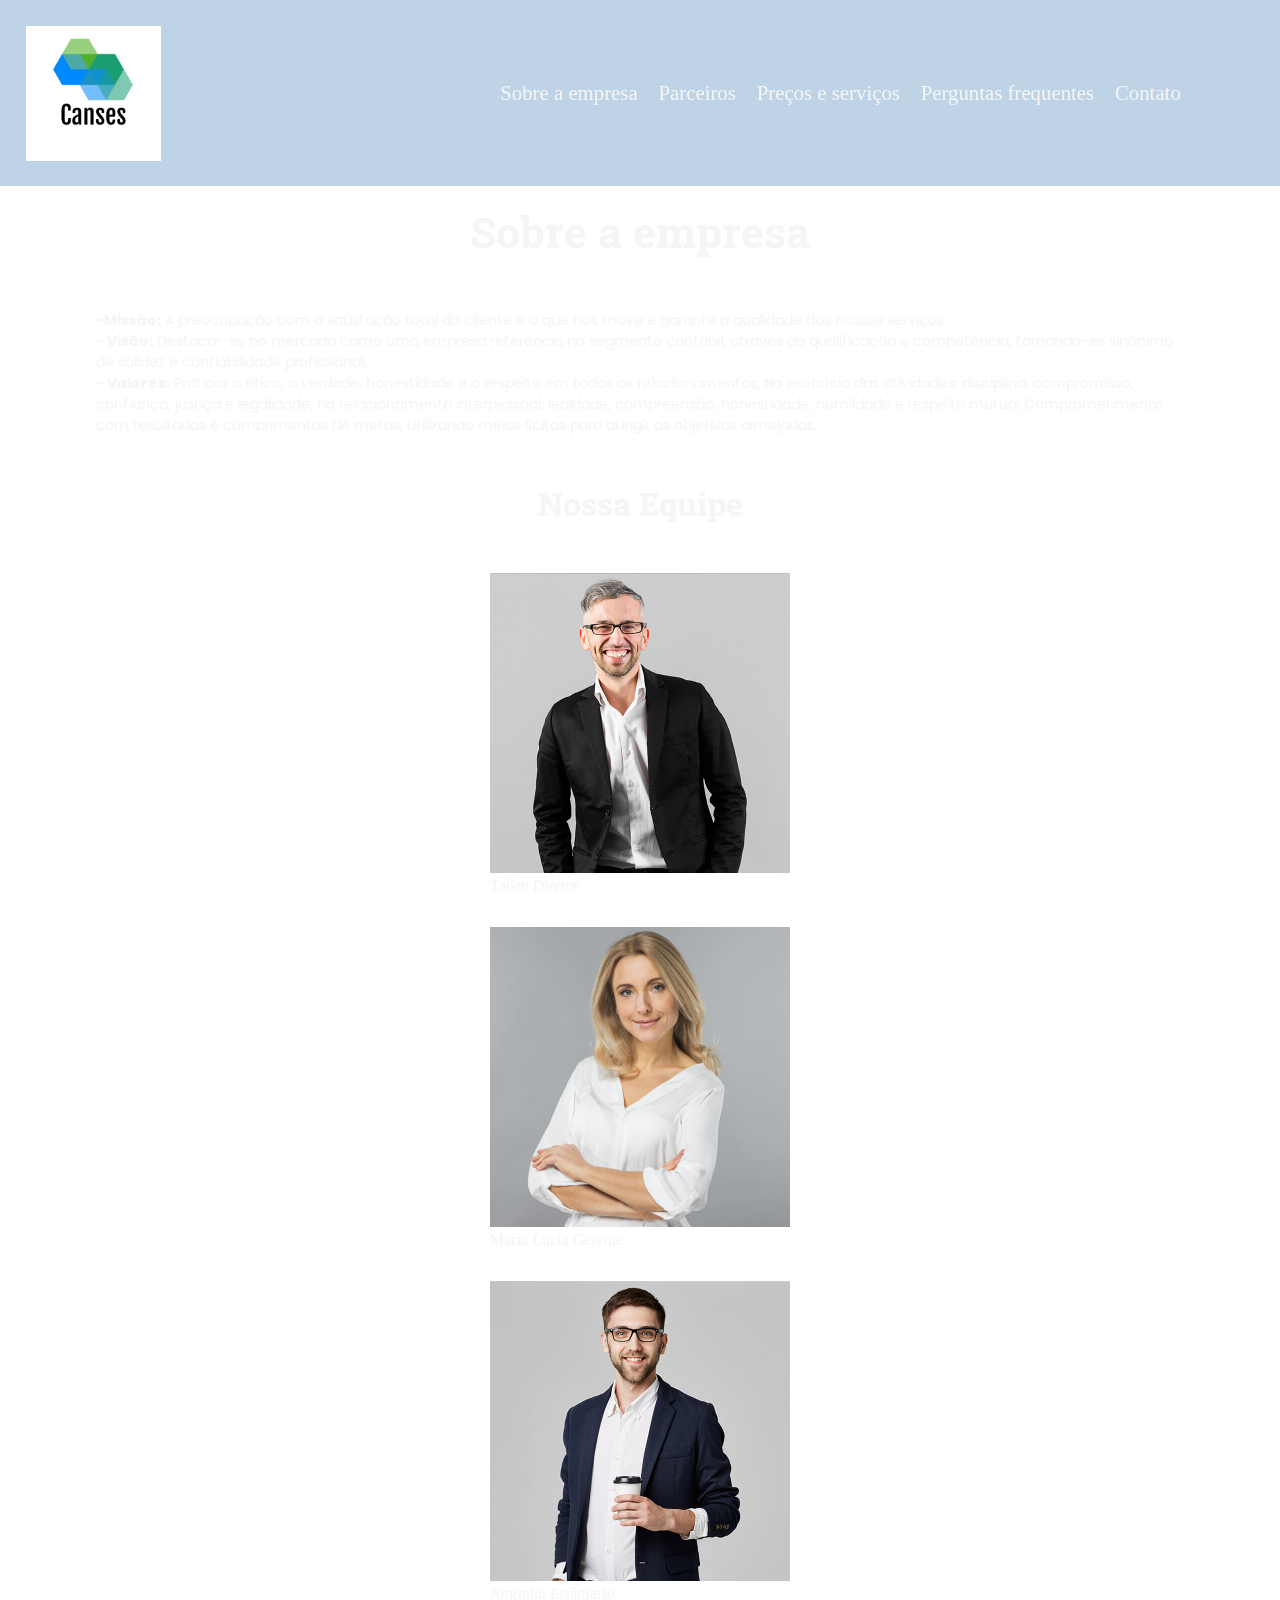
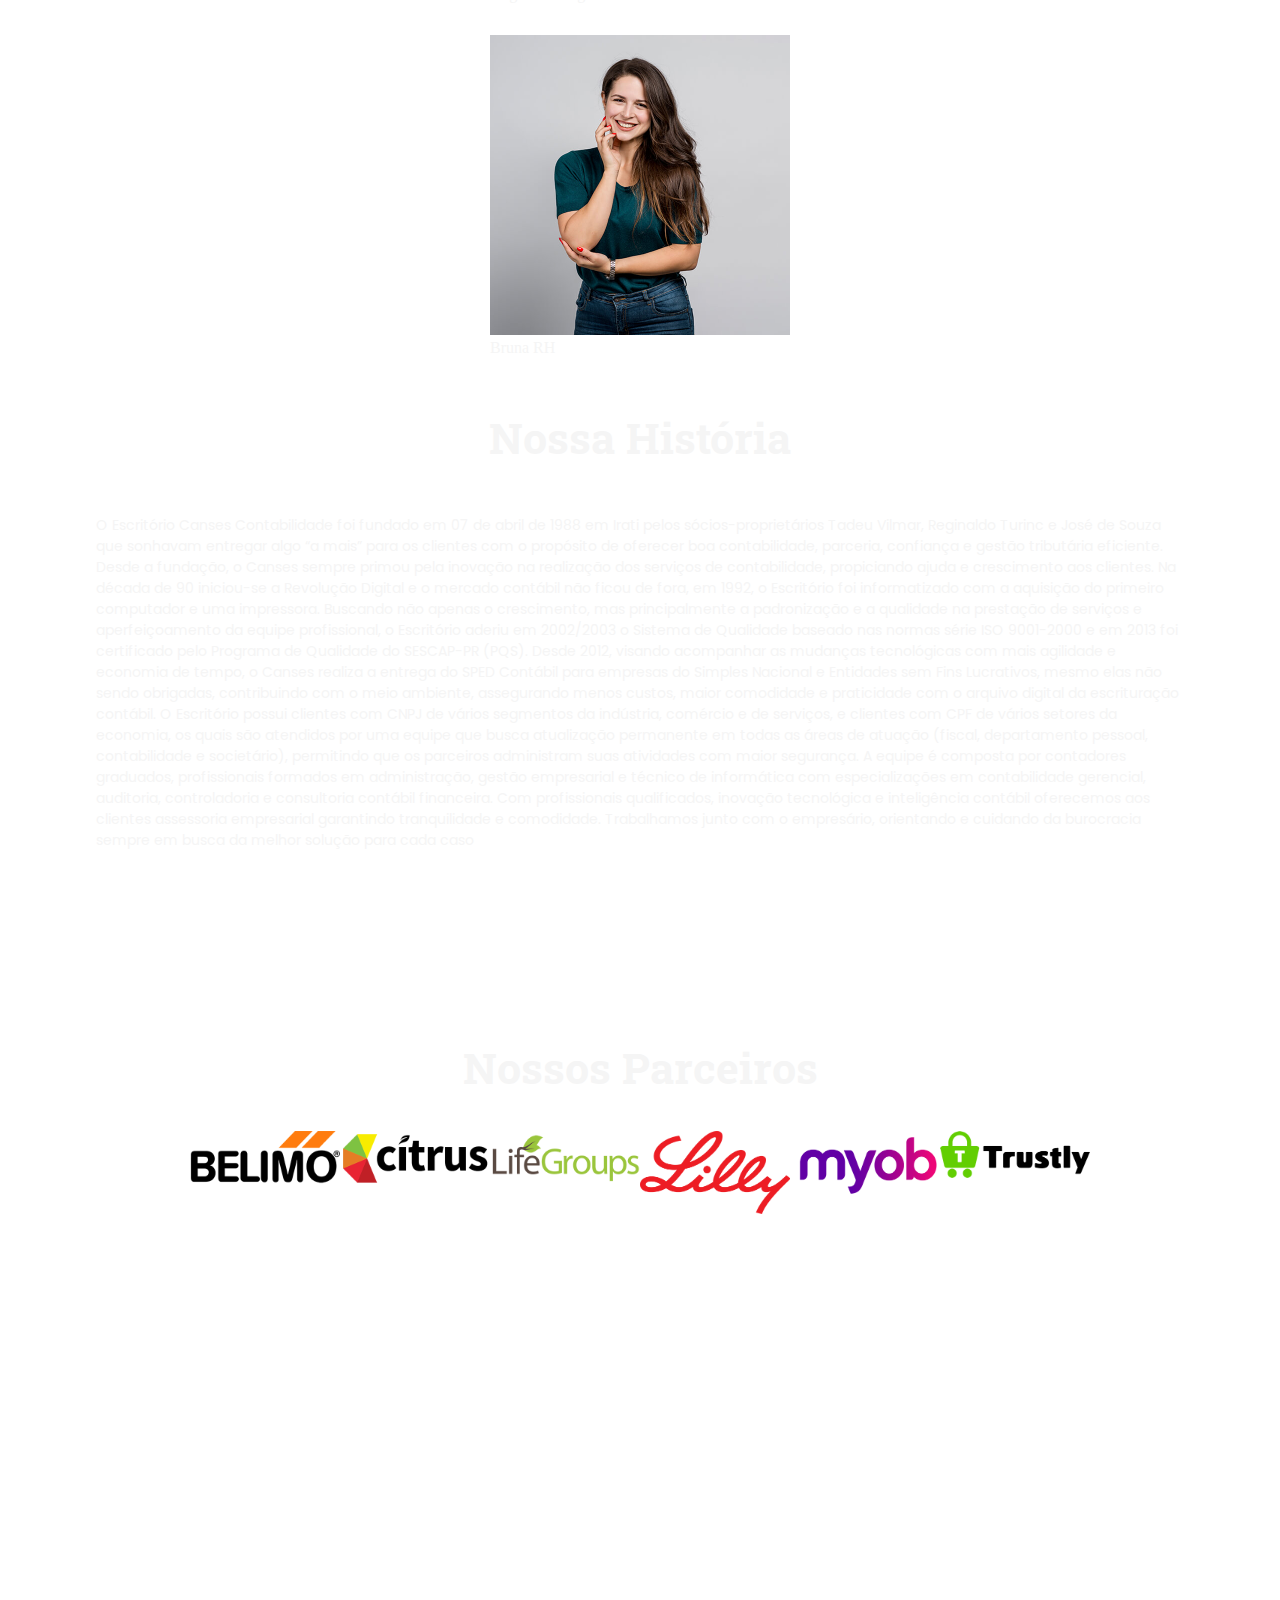
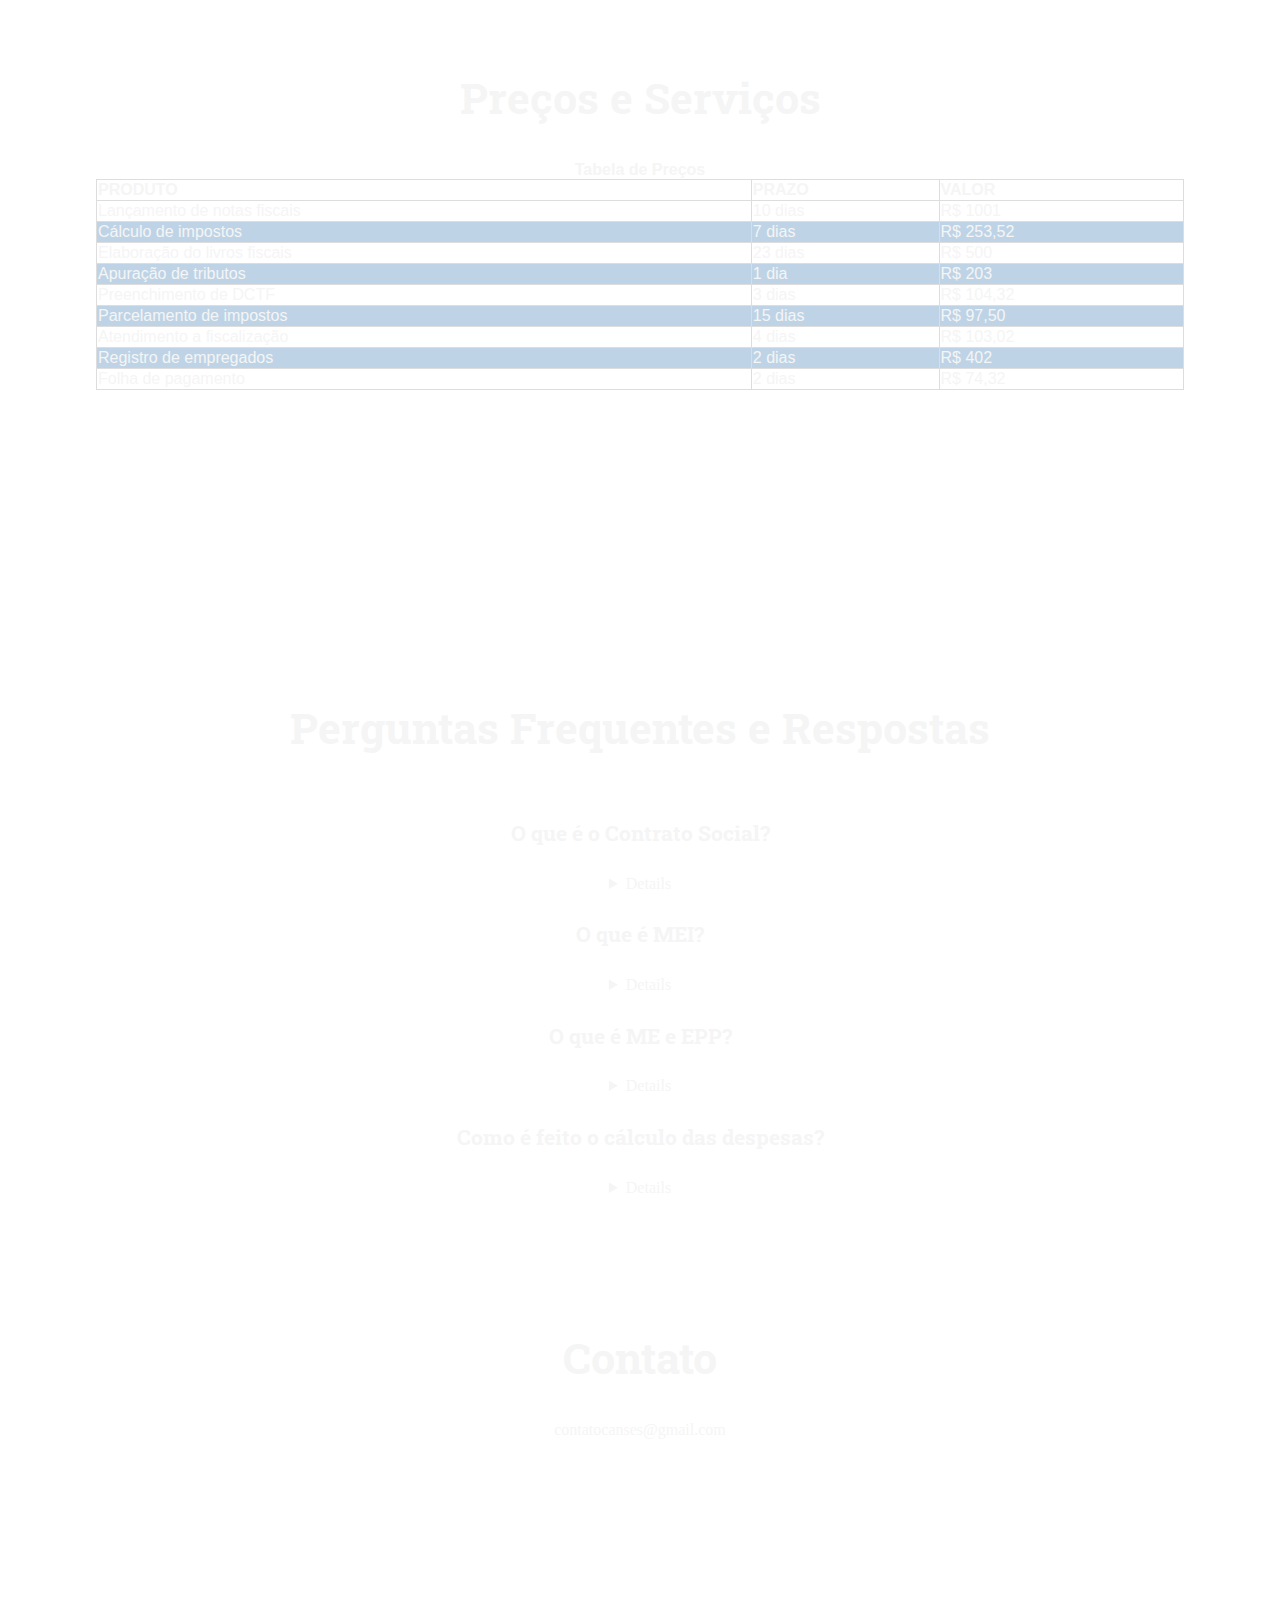
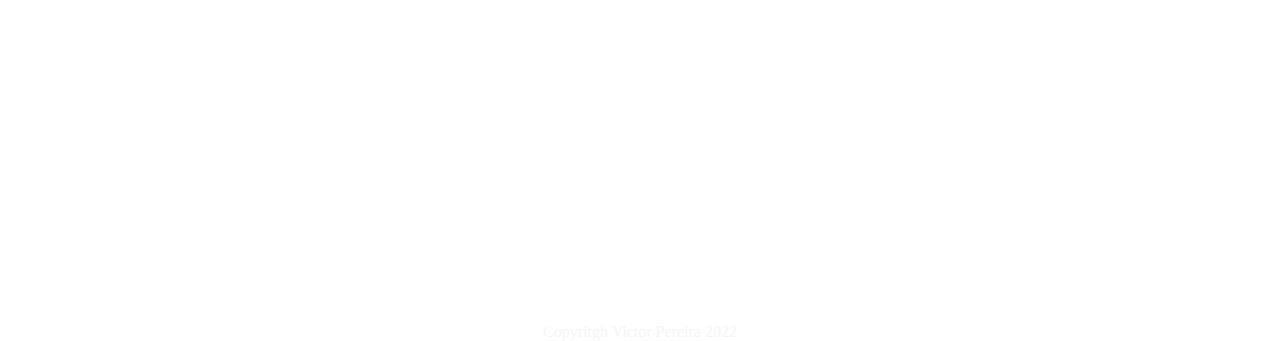
==== index.html @ 9005b58e "alteração fundo" ====
<!DOCTYPE html>
<html lang="pt-Br">
<head>
	<meta charset="UTF-8">
	<meta name="viewport" content="width=device-width, initial-scale=1.0">
	<title>CansesLtda</title>
	<link rel="icon"  href="img/Logo/icone.ico" type="image/icon type">
	<link rel="stylesheet" type="text/css" href="style.css">
</head>
<body>
	<!--Começo do Header-->
	<header>
		<!--Logo da empresa -->
		<img src="img/Logo/logo.png" alt="">
		<nav>
			<ul>
				<li><a class="adjusted-anchor" href="#home">Sobre a empresa</a></li>
				<li><a class="adjusted-anchor" href="#clientesParceiros">Parceiros</a></li>
				<li><a class="adjusted-anchor" href="#preços">Preços e serviços</a></li>
				<li><a class="adjusted-anchor" href="#faq">Perguntas frequentes</a></li>
				<li><a class="adjusted=anchor" href="#contato">Contato</a></li>
			</ul>
		</nav>
	</header>
	<!--Fim do header -->
	<!--Sobre a empresa -->
	<main id="home">
		<section>
		<h2>Sobre a empresa</h2>
		<p> <strong>-Missão:</strong> A preocupação com a satisfação total do cliente é o que nos move e garante
			a qualidade dos nossos serviços.<br>
			<strong>- Visão:</strong> Destacar-se no mercado como uma empresa referência no segmento
			contábil, através da qualificação e competência, tornando-se sinônimo de solidez e
			confiabilidade profissional.<br>
			<strong>- Valores:</strong> Praticar a ética, a verdade, honestidade e o respeito em todos os
			relacionamentos; No exercício das atividades: disciplina, compromisso, confiança,
			justiça e legalidade; No relacionamento interpessoal: lealdade, compreensão,
			honestidade, humildade e respeito mútuo; Comprometimento com resultados e
		cumprimentos de metas, utilizando meios lícitos para atingir os objetivos almejados.</p>
		<h3>Nossa Equipe</h3>
		<div class="fotos">
			<figure>
				<img class="pessoas" src="img/Equipe/Bruna.jpeg" alt="Bruna">
				<figcaption>Bruna RH</figcaption>
			</figure>
			<figure>
				<img class="pessoas" src="img/Equipe/Jorginho.jpeg" alt="Jorginho">
				<figcaption>Jorginho Estágiario</figcaption>
			</figure>
			<figure>
				<img class="pessoas" src="img/Equipe/Maria Lucia.jpeg" alt="Maria Lucia">
				<figcaption>Maria Lucia Gerente</figcaption>
			</figure>
			<figure>
				<img class="pessoas" src="img/Equipe/Tadeu.jpeg" alt="Tadeu">
				<figcaption>Tadeu Diretor</figcaption>
			</figure>
		</div>	
	</section>
	<!--Fim sobre a empresa -->

	<!--Área da historia da empresa -->
	<section id="historia">
		<h2>Nossa História</h2>
		<p> O Escritório Canses Contabilidade foi fundado em 07 de abril de 1988 em Irati pelos
			sócios-proprietários Tadeu Vilmar, Reginaldo Turinc e José de Souza que sonhavam
			entregar algo “a mais” para os clientes com o propósito de oferecer boa contabilidade,
			parceria, confiança e gestão tributária eficiente.
			Desde a fundação, o Canses sempre primou pela inovação na realização dos serviços de
			contabilidade, propiciando ajuda e crescimento aos clientes. Na década de 90 iniciou-se a
			Revolução Digital e o mercado contábil não ficou de fora, em 1992, o Escritório foi
			informatizado com a aquisição do primeiro computador e uma impressora.
			Buscando não apenas o crescimento, mas principalmente a padronização e a qualidade na
			prestação de serviços e aperfeiçoamento da equipe profissional, o Escritório aderiu em
			2002/2003 o Sistema de Qualidade baseado nas normas série ISO 9001-2000 e em 2013
			foi certificado pelo Programa de Qualidade do SESCAP-PR (PQS).
			Desde 2012, visando acompanhar as mudanças tecnológicas com mais agilidade e
			economia de tempo, o Canses realiza a entrega do SPED Contábil para empresas do
			Simples Nacional e Entidades sem Fins Lucrativos, mesmo elas não sendo obrigadas,
			contribuindo com o meio ambiente, assegurando menos custos, maior comodidade e
			praticidade com o arquivo digital da escrituração contábil.
			O Escritório possui clientes com CNPJ de vários segmentos da indústria, comércio e de
			serviços, e clientes com CPF de vários setores da economia, os quais são atendidos por
			uma equipe que busca atualização permanente em todas as áreas de atuação (fiscal,
			departamento pessoal, contabilidade e societário), permitindo que os parceiros administram
			suas atividades com maior segurança.
			A equipe é composta por contadores graduados, profissionais formados em administração,
			gestão empresarial e técnico de informática com especializações em contabilidade
			gerencial, auditoria, controladoria e consultoria contábil financeira.
			Com profissionais qualificados, inovação tecnológica e inteligência contábil oferecemos aos
			clientes assessoria empresarial garantindo tranquilidade e comodidade. Trabalhamos junto
			com o empresário, orientando e cuidando da burocracia sempre em busca da melhor
		solução para cada caso</p>
	</section>
	<!--Fim da área da historia da empresa -->

	<!--Área de Clientes Parceiros -->
	<section>
		<h2>Nossos Parceiros</h2>
		<article id="clientesParceiros">
			<a target="_blank" href="https://www.belimo.com/"><img src="img/Clientes/Belimo.png" alt="" class="parceiros"></a>
			<a target="_blank" href=" https://citrus.cx/"><img src="img/Clientes/Citrus.png" alt="" class="parceiros"></a>
			<a target="_blank" href="https://www.life.church/lifegroups/"><img src="img/Clientes/Life Groups.png" alt="" class="parceiros"></a>
			<a target="_blank" href="https://www.lilly.com.br/"><img src="img/Clientes/Lilly.png" alt="" class="parceiros"></a>
			<a target="_blank" href="https://www.myob.com/au"><img src="img/Clientes/Myob.png" alt="" class="parceiros"></a>
			<a target="_blank" href="https://www.trustly.net/pt-BR"><img src="img/Clientes/Trustly.png" alt="" class="parceiros"></a>
		</article>
	</section>
	<!--Fim da área de Clientes Parceiros -->

	<!--Área de preços da empresa -->
	<section id="preços" style="align-content: center;">
		<h2>Preços e Serviços</h2>
		<table border="1" >
			<caption><strong>Tabela de Preços</strong></caption>
			<thead>
				<tr>
					<td><strong>PRODUTO</strong></td>
					<td><strong>PRAZO</strong></td>
					<td><strong>VALOR</strong></td>
				</tr>
			</thead>
			<tbody>
				<tr>
					<td>Lançamento de notas fiscais</td>
					<td>10 dias</td>
					<td>R$ 1001</td>
				</tr>
				<tr>
					<td>Cálculo de impostos</td>
					<td>7 dias</td>
					<td>R$ 253,52</td>
				</tr>
				<tr>
					<td>Elaboração do livros fiscais</td>
					<td>23 dias</td>
					<td>R$ 500</td>
				</tr>
				<tr>
					<td>Apuração de tributos</td>
					<td>1 dia</td>
					<td>R$ 203</td>
				</tr>
				<tr>
					<td>Preenchimento de DCTF</td>
					<td>3 dias</td>
					<td>R$ 104,32</td>
				</tr>
				<tr>
					<td>Parcelamento de impostos</td>
					<td>15 dias</td>
					<td>R$ 97,50</td>
				</tr>
				<tr>
					<td>Atendimento a fiscalização</td>
					<td>4 dias</td>
					<td>R$ 103,02</td>
				</tr>
				<tr>
					<td>Registro de empregados</td>
					<td>2 dias</td>
					<td>R$ 402</td>
				</tr>
				<tr>
					<td>Folha de pagamento</td>
					<td>2 dias</td>
					<td>R$ 74,32</td>
				</tr>
			</tbody>
		</table>
	</section>
	<!--Fim da área de preços da empresa -->

	<!--Área de perguntas frequentes -->
	<section id="faq">
		<h2>Perguntas Frequentes e Respostas</h2>
		<!--Usando Sumary e detail para fazer o efeito Sanfona no site, o summary mostra o títuto e o details mostra o botão -->
		<summary>
			<h4>O que é o Contrato Social?</h4>
		</summary>
		
		<details>
			<p>O contrato social é o primeiro passo, ele deve ser elaborado de maneira meticulosa, para
				não haver nenhum erro. No contrato social irão informações como:
				Definir o tipo da empresa – O nome, endereço, atividade que realiza, entre outros detalhes.<br>
				Definição do CNAE – Este passo é fundamental. A definição do CNAE influi diretamente na
				tributação da empresa, sendo decisivo em processos como licitações.<br>
				Descrição dos Sócios – Quem são os sócios e quais as atribuições de cada um?<br>
				Fechamento do Capital Social – Qual será o total de investimento inicial em sua empresa?<br>
				E como cada sócio arcará com as despesas? Lembrando que é recomendado um
			investimento igual entre os sócios</p>
		</details>
		<summary>
			<h4>O que é MEI?</h4>
		</summary>
		<details>
			<p>O MEI ou Micro Empreendedor Individual é indicado para quem deseja trabalhar sozinho. O
				exemplo mais comum são os prestadores de serviço. Essa modalidade só permite a
			contratação de um funcionário.</p>
		</details>
		<summary>
			<h4>O que é ME e EPP?</h4>
		</summary>
		<details>
			<p>As Micro-Empresas ou ME e as Empresas de Pequeno Porte ou EPP são modalidades com
				arrecadações maiores, variando entre uma receita anual de R$ 60.000,01 até R$
			3.600.000,00. Nelas é possível contratar mais de um funcionário.</p>
		</details>
		<summary>
			<h4>Como é feito o cálculo das despesas?</h4>
		</summary>
		<details>
			<p>O cálculo das despesas não deve levar em conta apenas salários e aluguel. É necessário
				elaborar uma planilha que contenha informações referentes aos gastos mensais, identificar
				quais são as despesas fixas e variáveis.
			A partir dai, é feito todo um planejamento para otimizar o dinheiro da sua empresa.</p>
		</details>
	</section>
	<!--Fim da área de perguntas frequentes -->

	<!--Área de contato -->
	<section id="contato">
		<h2>Contato</h2>
		<a target="_blank" href="contatocanses@gmail.com">contatocanses@gmail.com</a>
		<form></form>
	</section>	
	<!--Fim da área de contato -->
</main>
	<footer>Copyritgh Victor Pereira 2022</footer>
</body>
</html>
---- style.css ----
/* Importação de fontes */
@import url('https://fonts.googleapis.com/css2?family=Baloo+Bhaijaan+2:wght@600&family=Dosis:wght@800&family=Poppins:wght@700&family=Roboto+Serif:opsz,wght@8..144,300&family=Roboto+Slab:wght@500;700&display=swap');

@import url('https://fonts.googleapis.com/css2?family=Baloo+Bhaijaan+2:wght@600&family=Dosis:wght@800&family=Poppins&display=swap');

/*Cores*/
:root {
    --nav: rgba(174, 201, 224, 0.8);
	--background: #1b1bc2
}

/* Reset */

body {
	margin: 0px;
	padding: 0px;
	box-sizing: border-box;
	margin-top: 15vh;
}

body {
	background-image: url(img/fundo.png);
	background-size: cover;	
	color: whitesmoke;

}


/*Mudandoo comportamento de navegação do navbar*/
html{
	scroll-behavior: smooth;
	scroll-padding-top: 15em;
}

/* Mudando o header para Flex-box para alinhar o nav e o logo da empresa dentro do header. Também colocando os atributos position fixed, z-idex para deixar o navbar sempre no topo */
header {
	/*Organizando os itens dentro do header */
	display: flex;
	flex-direction: row;
	justify-content: space-between;
	background-color: var(--nav);
	backdrop-filter: blur(25px);
	align-items: center;
	/*Deixando o header sempre no topo, mesmo quando rola a página */
	position: fixed;
	top: 0;
	z-index: 1000;
	/* Regras de layout*/
	padding: 2%;
	width: 100%;
	


}

/* Definido o tamanho do logo */
header img {
	max-height: 15vh;
	max-width: 15vw;
}

/* Flexbox dentro do flexbox pra organizar os itens dentro da ul*/
nav{
	position:relative ;
}

nav ul {
	display: flex;
	flex-direction: row;
	justify-content: space-around;
	list-style: none;
	margin: 0;
	padding: 0;
}

/*Espaçamento do li */
nav li {
	padding-right: 1em;
	font-size: 1.3rem;	
}

nav li:last-child {
	margin-right: 0;
	padding-right: 6em;
	/* Remova a margem direita do último item */
}

/* div em volta do body excluindo o header */
main {
	margin: 0 auto;
	/* Centraliza o conteúdo */
	padding: 0 5%;
	/* Adiciona margem de sangria nas laterais */
	max-width: 85vw;
}

/* Mudando as config da fonte */
h2 {
	font-family: Roboto Slab;
	font-size: 2.7rem;
}

h3 {
	font-family: Roboto Slab;
	font-size: 2.0rem;
}

h4 {
	font-family: Roboto Slab;
	font-size: 1.3rem;
}

p {
	font-size: 14px;
	font-family: Poppins;
}
/* arrumando o tamanho da sections*/

section{
	min-height: 70vh;
	display: flex;
	flex-direction: column;
	align-items: center;
}
/* Arrumando a primeira section para não tampada pelo header*/
#home {
	padding-top: 2em;
	
}
.fotos {
	display: flex;
	flex-direction: column-reverse;
	align-items: center;
	max-width: 100vw;
}

/* Imagem dos funcionarios */
.pessoas {
	height: 300px;
	width: auto;
}

.parceiros {
	width: 150px;
	height: auto;

}

#clientesParceiros {
	display: flex;
	flex-direction: row;
	justify-content: space-around;
}
/*Ajustando a tabela */
table {
	font-family: Arial, Helvetica, sans-serif;
	width: 100%;
	border-collapse: collapse;
	padding: 8px;
	border: 1px solid #ddd;

}

table tr:nth-child(even) {
	background-color: var(--nav);
}

table tr:hover {
	background-color: #ddd;
}

table th {
	padding-top: 12px;
	padding-bottom: 12px;
	text-align: left;
	background-color: #04AA6D;
	color: white;
}

a {
	text-decoration: none;
	color: whitesmoke;
}

a:hover {
	font-size: 1.2em;
}

footer {
	background-color: #fff;
	text-align: center;
}
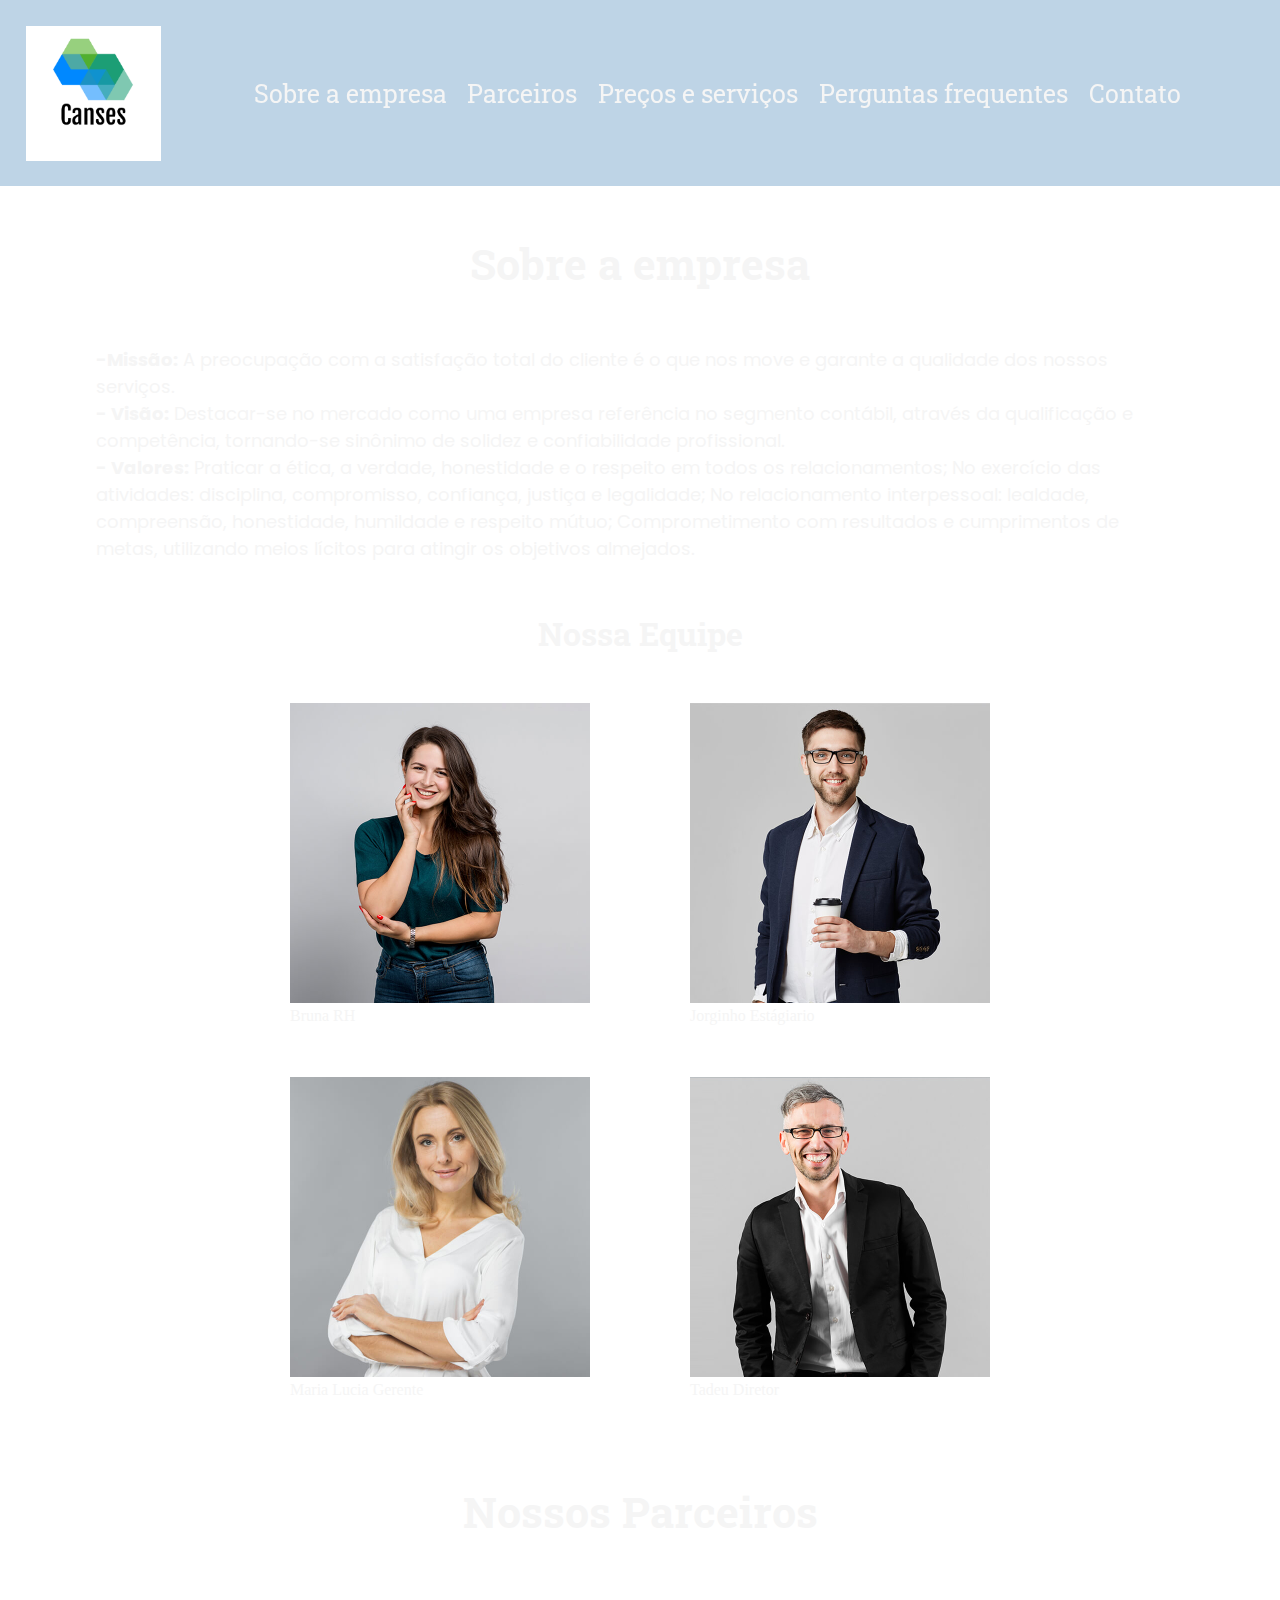
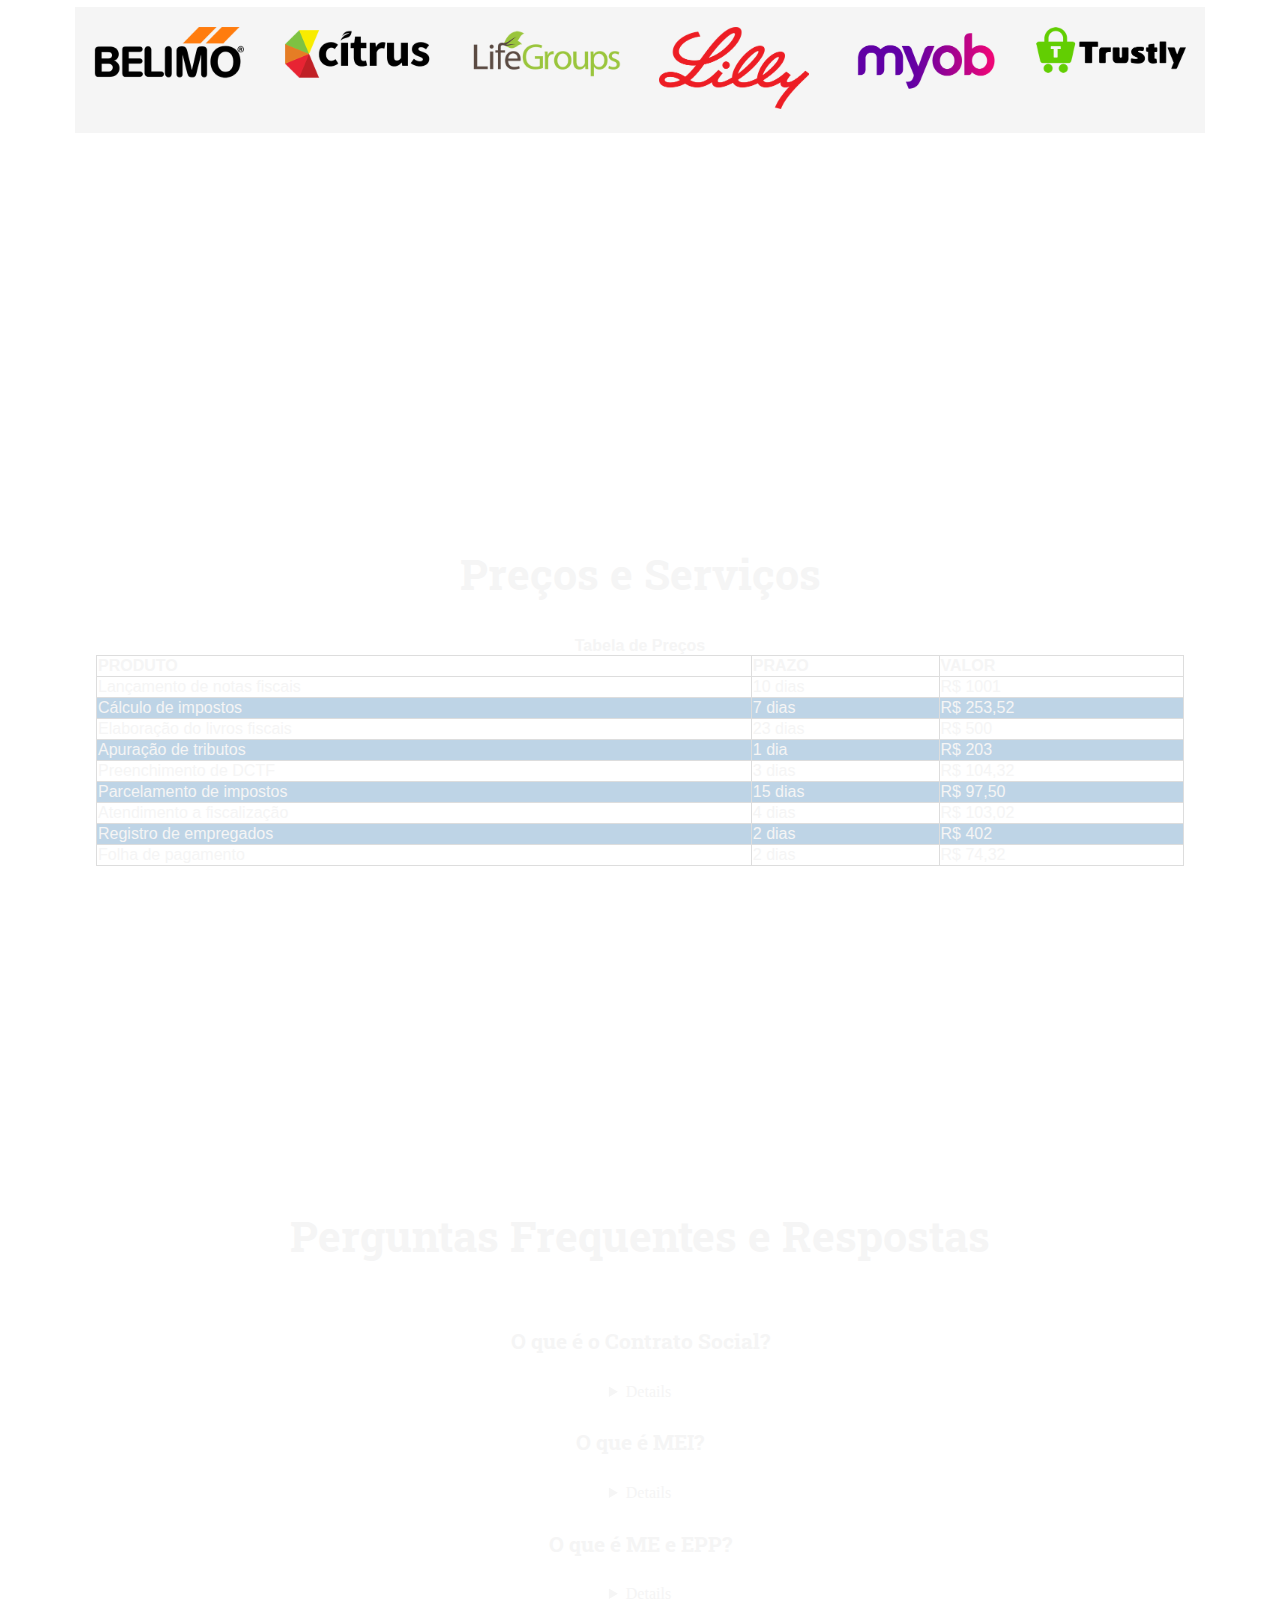
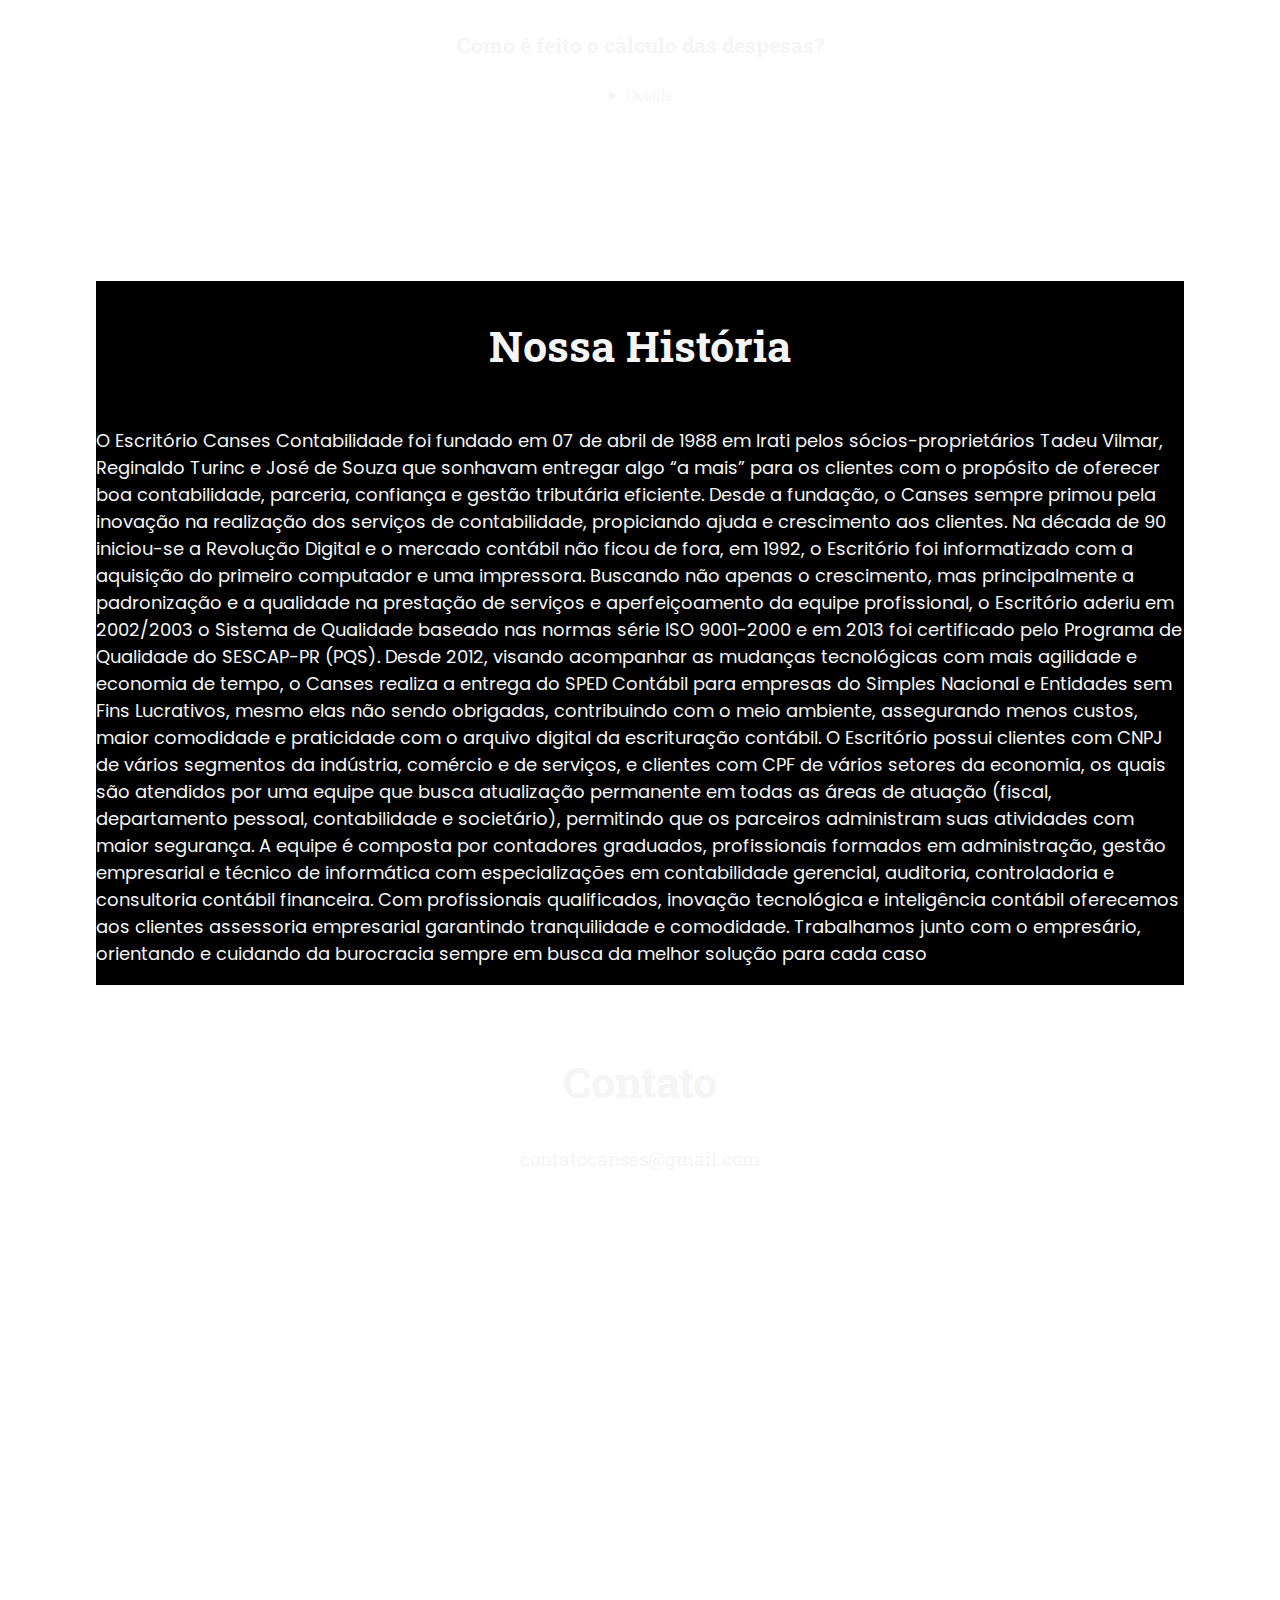
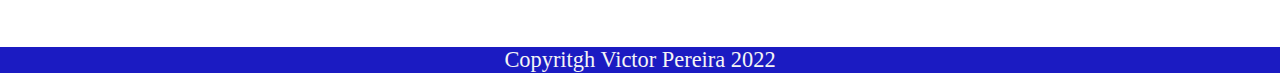
==== commit 04207745: "grid" ====
--- a/index.html
+++ b/index.html
@@ -58,6 +58,130 @@
 		</div>	
 	</section>
 	<!--Fim sobre a empresa -->
+	
+	<!--Área de Clientes Parceiros -->
+	<section>
+		<h2>Nossos Parceiros</h2>
+		<article id="clientesParceiros">
+			<a target="_blank" href="https://www.belimo.com/"><img src="img/Clientes/Belimo.png" alt="" class="parceiros"></a>
+			<a target="_blank" href=" https://citrus.cx/"><img src="img/Clientes/Citrus.png" alt="" class="parceiros"></a>
+			<a target="_blank" href="https://www.life.church/lifegroups/"><img src="img/Clientes/Life Groups.png" alt="" class="parceiros"></a>
+			<a target="_blank" href="https://www.lilly.com.br/"><img src="img/Clientes/Lilly.png" alt="" class="parceiros"></a>
+			<a target="_blank" href="https://www.myob.com/au"><img src="img/Clientes/Myob.png" alt="" class="parceiros"></a>
+			<a target="_blank" href="https://www.trustly.net/pt-BR"><img src="img/Clientes/Trustly.png" alt="" class="parceiros"></a>
+		</article>
+	</section>
+	<!--Fim da área de Clientes Parceiros -->
+
+	<!--Área de preços da empresa -->
+	<section id="preços" style="align-content: center;">
+		<h2>Preços e Serviços</h2>
+		<table border="1" >
+			<caption><strong>Tabela de Preços</strong></caption>
+			<thead>
+				<tr>
+					<td><strong>PRODUTO</strong></td>
+					<td><strong>PRAZO</strong></td>
+					<td><strong>VALOR</strong></td>
+				</tr>
+			</thead>
+			<tbody>
+				<tr>
+					<td>Lançamento de notas fiscais</td>
+					<td>10 dias</td>
+					<td>R$ 1001</td>
+				</tr>
+				<tr>
+					<td>Cálculo de impostos</td>
+					<td>7 dias</td>
+					<td>R$ 253,52</td>
+				</tr>
+				<tr>
+					<td>Elaboração do livros fiscais</td>
+					<td>23 dias</td>
+					<td>R$ 500</td>
+				</tr>
+				<tr>
+					<td>Apuração de tributos</td>
+					<td>1 dia</td>
+					<td>R$ 203</td>
+				</tr>
+				<tr>
+					<td>Preenchimento de DCTF</td>
+					<td>3 dias</td>
+					<td>R$ 104,32</td>
+				</tr>
+				<tr>
+					<td>Parcelamento de impostos</td>
+					<td>15 dias</td>
+					<td>R$ 97,50</td>
+				</tr>
+				<tr>
+					<td>Atendimento a fiscalização</td>
+					<td>4 dias</td>
+					<td>R$ 103,02</td>
+				</tr>
+				<tr>
+					<td>Registro de empregados</td>
+					<td>2 dias</td>
+					<td>R$ 402</td>
+				</tr>
+				<tr>
+					<td>Folha de pagamento</td>
+					<td>2 dias</td>
+					<td>R$ 74,32</td>
+				</tr>
+			</tbody>
+		</table>
+	</section>
+	<!--Fim da área de preços da empresa -->
+
+	<!--Área de perguntas frequentes -->
+	<section id="faq">
+		<h2>Perguntas Frequentes e Respostas</h2>
+		<!--Usando Sumary e detail para fazer o efeito Sanfona no site, o summary mostra o títuto e o details mostra o botão -->
+		<summary>
+			<h4>O que é o Contrato Social?</h4>
+		</summary>
+		
+		<details>
+			<p>O contrato social é o primeiro passo, ele deve ser elaborado de maneira meticulosa, para
+				não haver nenhum erro. No contrato social irão informações como:
+				Definir o tipo da empresa – O nome, endereço, atividade que realiza, entre outros detalhes.<br>
+				Definição do CNAE – Este passo é fundamental. A definição do CNAE influi diretamente na
+				tributação da empresa, sendo decisivo em processos como licitações.<br>
+				Descrição dos Sócios – Quem são os sócios e quais as atribuições de cada um?<br>
+				Fechamento do Capital Social – Qual será o total de investimento inicial em sua empresa?<br>
+				E como cada sócio arcará com as despesas? Lembrando que é recomendado um
+			investimento igual entre os sócios</p>
+		</details>
+		<summary>
+			<h4>O que é MEI?</h4>
+		</summary>
+		<details>
+			<p>O MEI ou Micro Empreendedor Individual é indicado para quem deseja trabalhar sozinho. O
+				exemplo mais comum são os prestadores de serviço. Essa modalidade só permite a
+			contratação de um funcionário.</p>
+		</details>
+		<summary>
+			<h4>O que é ME e EPP?</h4>
+		</summary>
+		<details>
+			<p>As Micro-Empresas ou ME e as Empresas de Pequeno Porte ou EPP são modalidades com
+				arrecadações maiores, variando entre uma receita anual de R$ 60.000,01 até R$
+			3.600.000,00. Nelas é possível contratar mais de um funcionário.</p>
+		</details>
+		<summary>
+			<h4>Como é feito o cálculo das despesas?</h4>
+		</summary>
+		<details>
+			<p>O cálculo das despesas não deve levar em conta apenas salários e aluguel. É necessário
+				elaborar uma planilha que contenha informações referentes aos gastos mensais, identificar
+				quais são as despesas fixas e variáveis.
+			A partir dai, é feito todo um planejamento para otimizar o dinheiro da sua empresa.</p>
+		</details>
+	</section>
+	<!--Fim da área de perguntas frequentes -->
 
 	<!--Área da historia da empresa -->
 	<section id="historia">
@@ -94,129 +218,8 @@
 	</section>
 	<!--Fim da área da historia da empresa -->
 
-	<!--Área de Clientes Parceiros -->
-	<section>
-		<h2>Nossos Parceiros</h2>
-		<article id="clientesParceiros">
-			<a target="_blank" href="https://www.belimo.com/"><img src="img/Clientes/Belimo.png" alt="" class="parceiros"></a>
-			<a target="_blank" href=" https://citrus.cx/"><img src="img/Clientes/Citrus.png" alt="" class="parceiros"></a>
-			<a target="_blank" href="https://www.life.church/lifegroups/"><img src="img/Clientes/Life Groups.png" alt="" class="parceiros"></a>
-			<a target="_blank" href="https://www.lilly.com.br/"><img src="img/Clientes/Lilly.png" alt="" class="parceiros"></a>
-			<a target="_blank" href="https://www.myob.com/au"><img src="img/Clientes/Myob.png" alt="" class="parceiros"></a>
-			<a target="_blank" href="https://www.trustly.net/pt-BR"><img src="img/Clientes/Trustly.png" alt="" class="parceiros"></a>
-		</article>
-	</section>
-	<!--Fim da área de Clientes Parceiros -->
-
-	<!--Área de preços da empresa -->
-	<section id="preços" style="align-content: center;">
-		<h2>Preços e Serviços</h2>
-		<table border="1" >
-			<caption><strong>Tabela de Preços</strong></caption>
-			<thead>
-				<tr>
-					<td><strong>PRODUTO</strong></td>
-					<td><strong>PRAZO</strong></td>
-					<td><strong>VALOR</strong></td>
-				</tr>
-			</thead>
-			<tbody>
-				<tr>
-					<td>Lançamento de notas fiscais</td>
-					<td>10 dias</td>
-					<td>R$ 1001</td>
-				</tr>
-				<tr>
-					<td>Cálculo de impostos</td>
-					<td>7 dias</td>
-					<td>R$ 253,52</td>
-				</tr>
-				<tr>
-					<td>Elaboração do livros fiscais</td>
-					<td>23 dias</td>
-					<td>R$ 500</td>
-				</tr>
-				<tr>
-					<td>Apuração de tributos</td>
-					<td>1 dia</td>
-					<td>R$ 203</td>
-				</tr>
-				<tr>
-					<td>Preenchimento de DCTF</td>
-					<td>3 dias</td>
-					<td>R$ 104,32</td>
-				</tr>
-				<tr>
-					<td>Parcelamento de impostos</td>
-					<td>15 dias</td>
-					<td>R$ 97,50</td>
-				</tr>
-				<tr>
-					<td>Atendimento a fiscalização</td>
-					<td>4 dias</td>
-					<td>R$ 103,02</td>
-				</tr>
-				<tr>
-					<td>Registro de empregados</td>
-					<td>2 dias</td>
-					<td>R$ 402</td>
-				</tr>
-				<tr>
-					<td>Folha de pagamento</td>
-					<td>2 dias</td>
-					<td>R$ 74,32</td>
-				</tr>
-			</tbody>
-		</table>
-	</section>
-	<!--Fim da área de preços da empresa -->
-
-	<!--Área de perguntas frequentes -->
-	<section id="faq">
-		<h2>Perguntas Frequentes e Respostas</h2>
-		<!--Usando Sumary e detail para fazer o efeito Sanfona no site, o summary mostra o títuto e o details mostra o botão -->
-		<summary>
-			<h4>O que é o Contrato Social?</h4>
-		</summary>
-		
-		<details>
-			<p>O contrato social é o primeiro passo, ele deve ser elaborado de maneira meticulosa, para
-				não haver nenhum erro. No contrato social irão informações como:
-				Definir o tipo da empresa – O nome, endereço, atividade que realiza, entre outros detalhes.<br>
-				Definição do CNAE – Este passo é fundamental. A definição do CNAE influi diretamente na
-				tributação da empresa, sendo decisivo em processos como licitações.<br>
-				Descrição dos Sócios – Quem são os sócios e quais as atribuições de cada um?<br>
-				Fechamento do Capital Social – Qual será o total de investimento inicial em sua empresa?<br>
-				E como cada sócio arcará com as despesas? Lembrando que é recomendado um
-			investimento igual entre os sócios</p>
-		</details>
-		<summary>
-			<h4>O que é MEI?</h4>
-		</summary>
-		<details>
-			<p>O MEI ou Micro Empreendedor Individual é indicado para quem deseja trabalhar sozinho. O
-				exemplo mais comum são os prestadores de serviço. Essa modalidade só permite a
-			contratação de um funcionário.</p>
-		</details>
-		<summary>
-			<h4>O que é ME e EPP?</h4>
-		</summary>
-		<details>
-			<p>As Micro-Empresas ou ME e as Empresas de Pequeno Porte ou EPP são modalidades com
-				arrecadações maiores, variando entre uma receita anual de R$ 60.000,01 até R$
-			3.600.000,00. Nelas é possível contratar mais de um funcionário.</p>
-		</details>
-		<summary>
-			<h4>Como é feito o cálculo das despesas?</h4>
-		</summary>
-		<details>
-			<p>O cálculo das despesas não deve levar em conta apenas salários e aluguel. É necessário
-				elaborar uma planilha que contenha informações referentes aos gastos mensais, identificar
-				quais são as despesas fixas e variáveis.
-			A partir dai, é feito todo um planejamento para otimizar o dinheiro da sua empresa.</p>
-		</details>
-	</section>
-	<!--Fim da área de perguntas frequentes -->
+	
+	
 
 	<!--Área de contato -->
 	<section id="contato">
--- a/style.css
+++ b/style.css
@@ -6,7 +6,8 @@
 /*Cores*/
 :root {
     --nav: rgba(174, 201, 224, 0.8);
-	--background: #1b1bc2
+	--background: #1b1bc2;
+
 }
 
 /* Reset */
@@ -111,7 +112,7 @@
 }
 
 p {
-	font-size: 14px;
+	font-size: 18px;
 	font-family: Poppins;
 }
 /* arrumando o tamanho da sections*/
@@ -121,17 +122,25 @@
 	display: flex;
 	flex-direction: column;
 	align-items: center;
+	margin-top: 2rem;
+	margin-bottom: 0;
 }
 /* Arrumando a primeira section para não tampada pelo header*/
 #home {
 	padding-top: 2em;
 	
 }
+
+#historia{
+	background-color: black;
+	margin-top: 5rem;
+}
 .fotos {
-	display: flex;
-	flex-direction: column-reverse;
-	align-items: center;
-	max-width: 100vw;
+	display: grid;
+	grid-template-columns: repeat(2, minmax(0, 1fr));
+	gap: 20px;
+	max-width: 80vw;
+	margin: 0 auto;
 }
 
 /* Imagem dos funcionarios */
@@ -149,7 +158,13 @@
 #clientesParceiros {
 	display: flex;
 	flex-direction: row;
-	justify-content: space-around;
+	justify-content: space-between;
+	background-color: whitesmoke;
+	margin-top: 2rem;
+}
+
+article a img{
+	padding: 1em;
 }
 /*Ajustando a tabela */
 table {
@@ -179,14 +194,17 @@
 
 a {
 	text-decoration: none;
+	font-family: Roboto Slab;
+	font-size: 1.2em;
 	color: whitesmoke;
 }
 
 a:hover {
-	font-size: 1.2em;
+	font-size: 1.4em;
 }
 
 footer {
-	background-color: #fff;
+	background-color: var(--background);
+	font-size: 1.4em;
 	text-align: center;
 }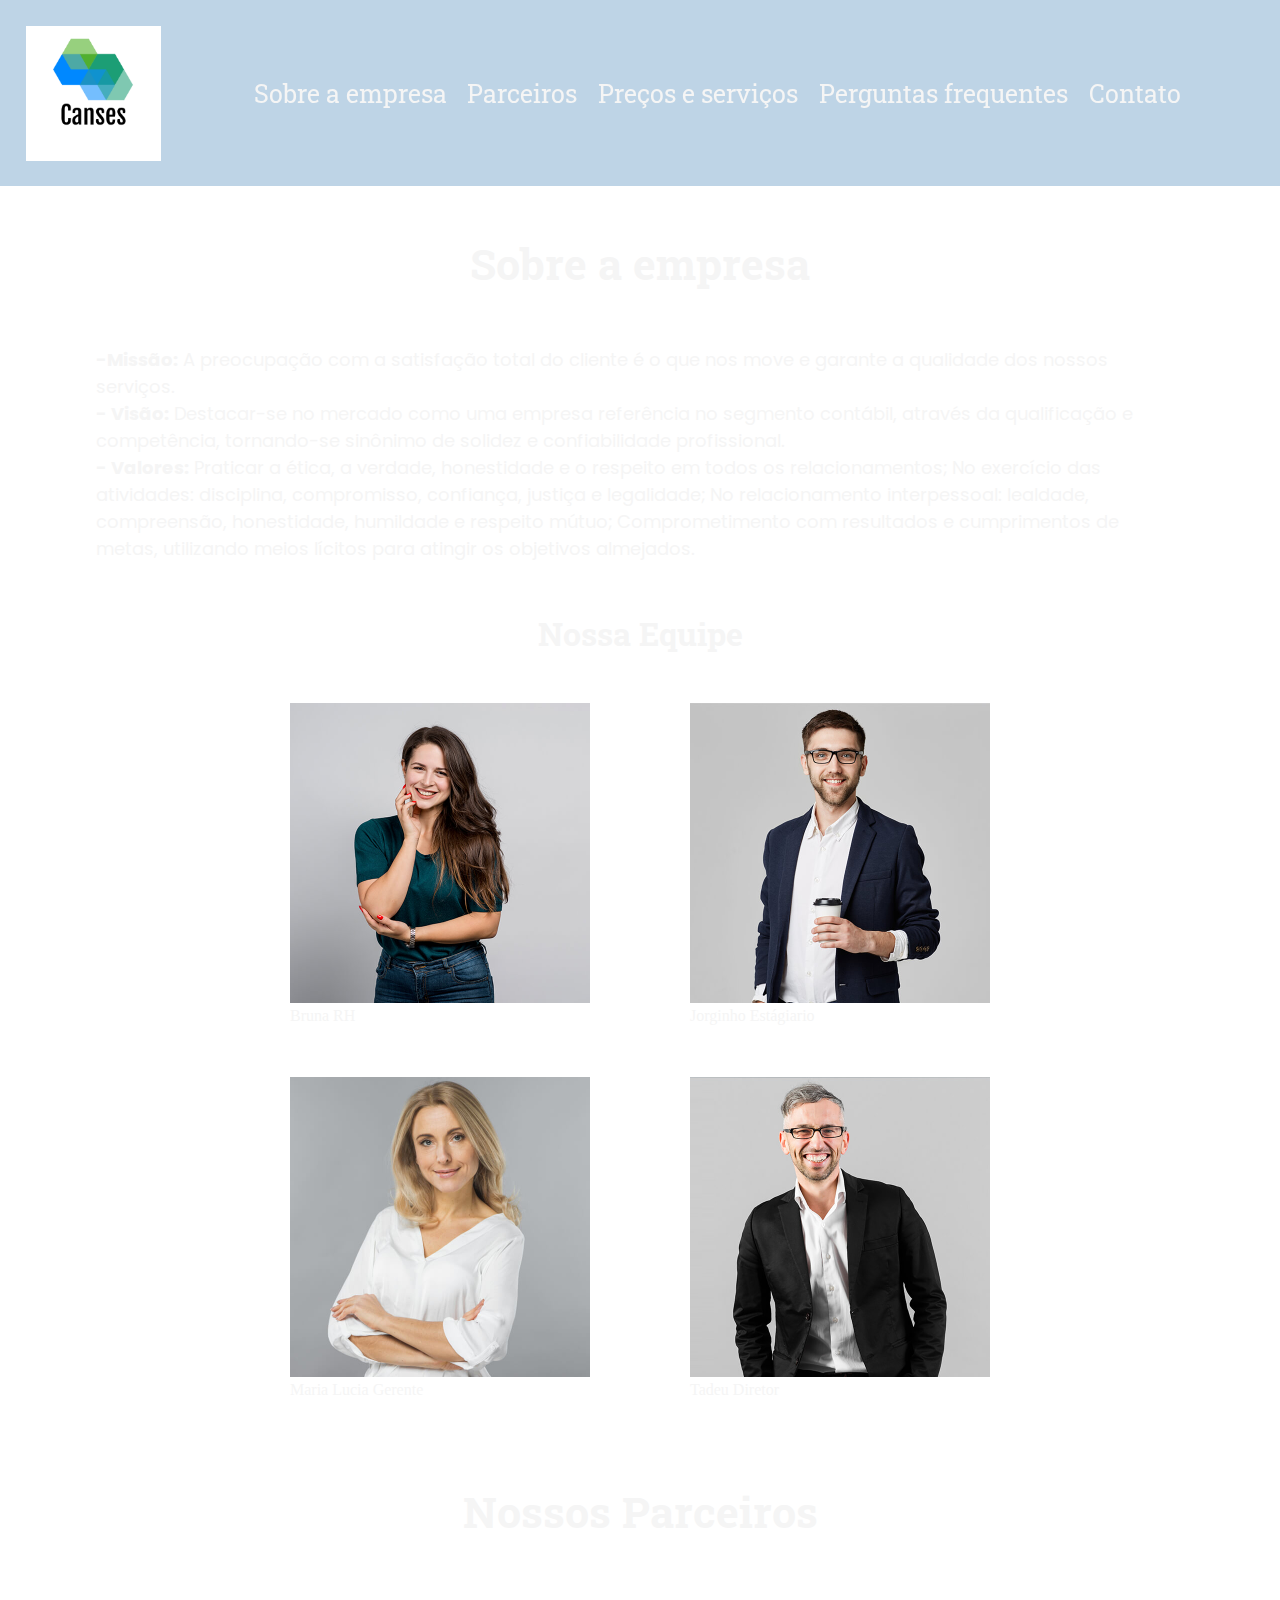
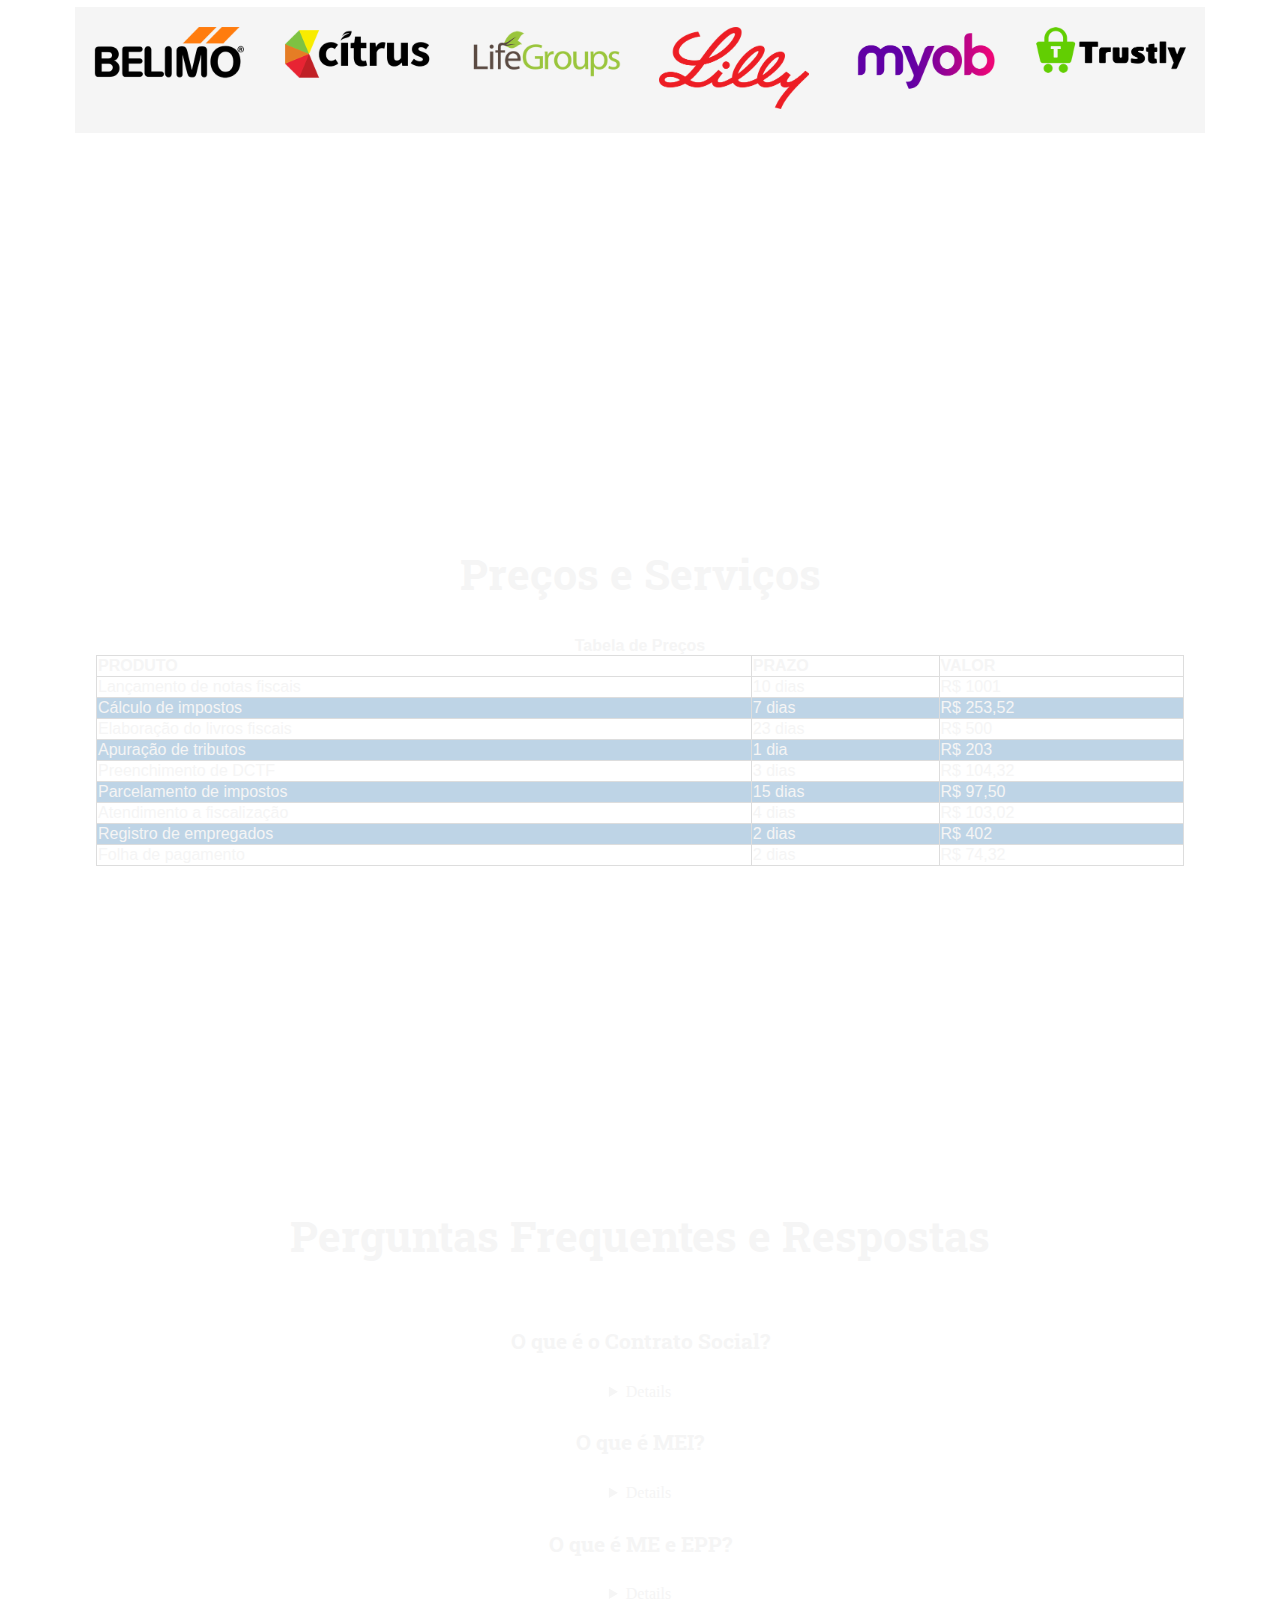
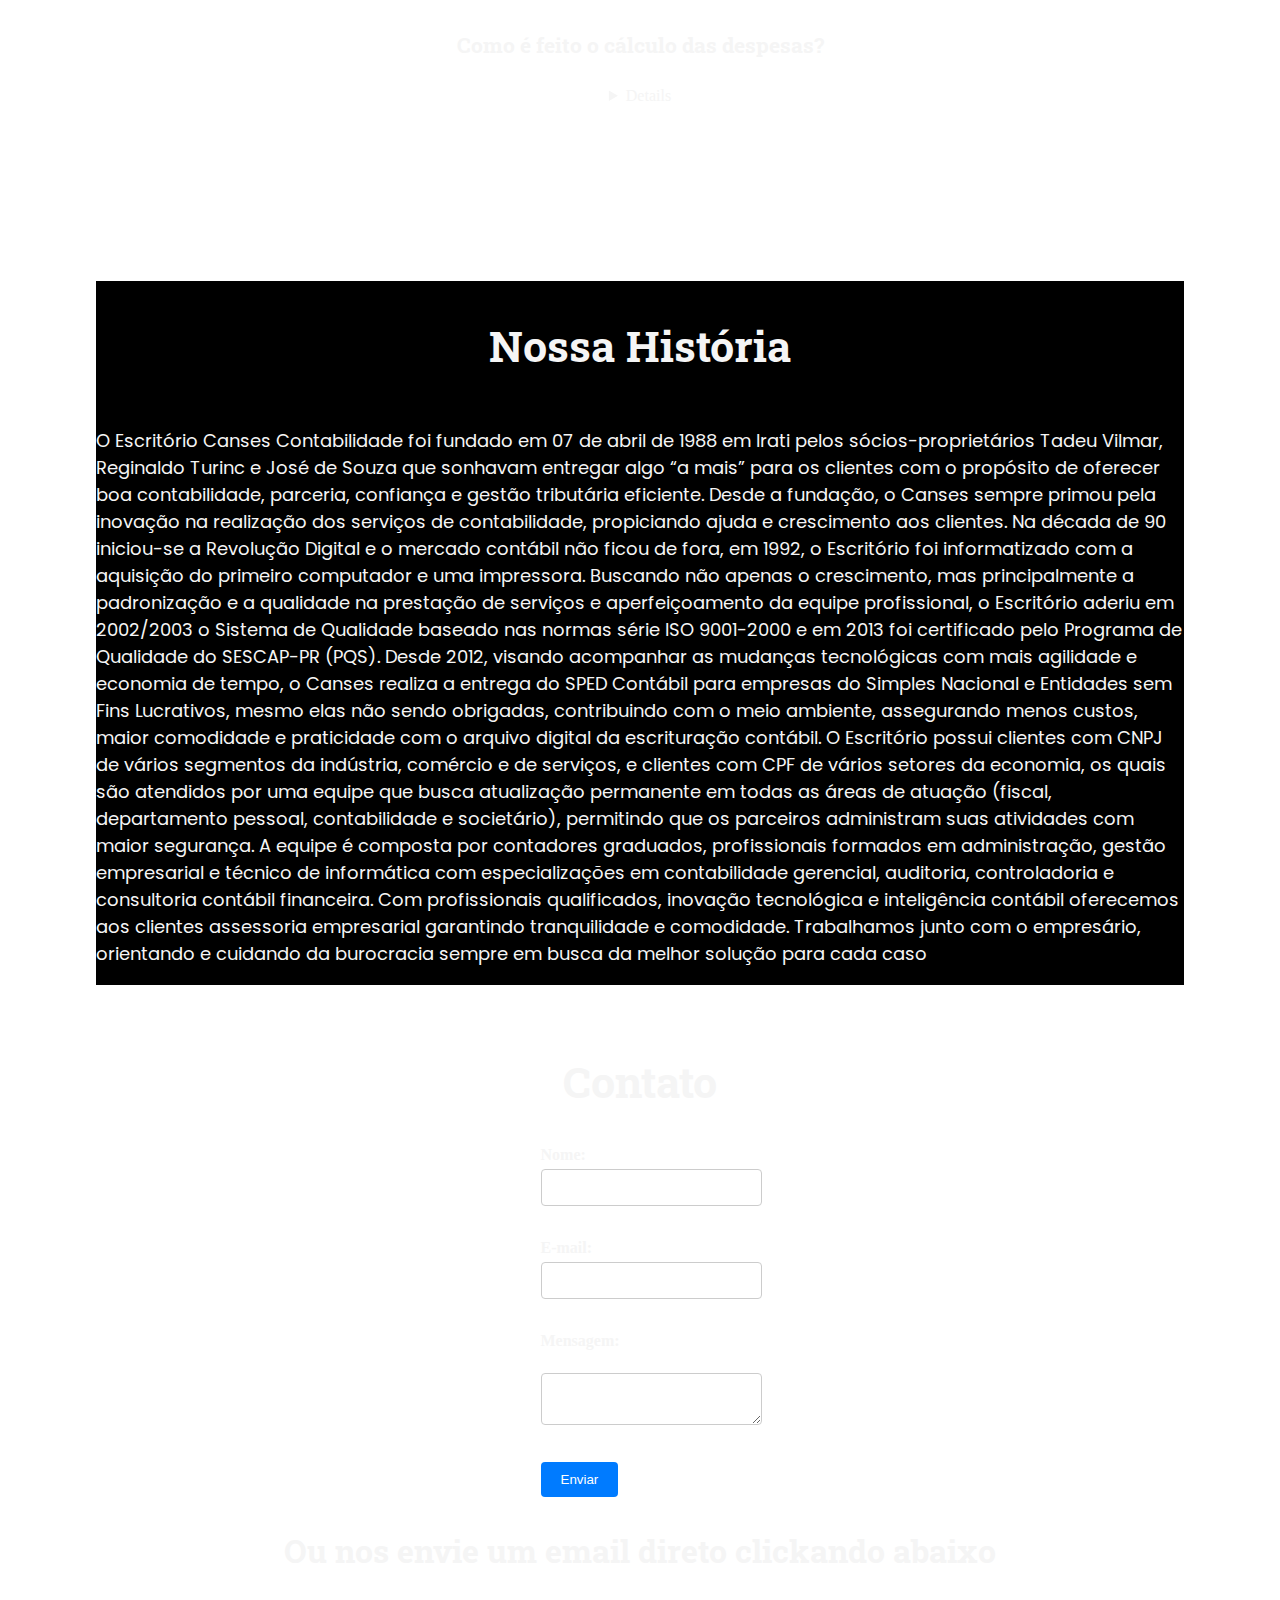
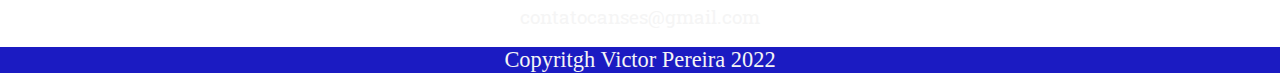
==== commit f11319e5: "Media query" ====
--- a/index.html
+++ b/index.html
@@ -217,15 +217,25 @@
 		solução para cada caso</p>
 	</section>
 	<!--Fim da área da historia da empresa -->
-
 	
-	
-
 	<!--Área de contato -->
 	<section id="contato">
 		<h2>Contato</h2>
-		<a target="_blank" href="contatocanses@gmail.com">contatocanses@gmail.com</a>
-		<form></form>
+		<form action="processar_formulario.php" method="post">
+			<label for="nome">Nome:</label>
+			<input type="text" id="nome" name="nome" required><br><br>
+			
+			<label for="email">E-mail:</label>
+			<input type="email" id="email" name="email" required><br><br>
+			
+			<label for="mensagem">Mensagem:</label><br>
+			<textarea id="mensagem" name="mensagem" required></textarea><br><br>
+			
+			<button type="submit">Enviar</button>
+		</form>
+		<h3>Ou nos envie um email direto clickando abaixo</h3>
+		<a target="_blank" href="mailto:contatocanses@gmail.com">contatocanses@gmail.com</a>
+		
 	</section>	
 	<!--Fim da área de contato -->
 </main>
--- a/style.css
+++ b/style.css
@@ -135,6 +135,7 @@
 	background-color: black;
 	margin-top: 5rem;
 }
+/*Container imagem dos funcionarios*/
 .fotos {
 	display: grid;
 	grid-template-columns: repeat(2, minmax(0, 1fr));
@@ -148,13 +149,13 @@
 	height: 300px;
 	width: auto;
 }
-
+/*Empresas parceiras*/
 .parceiros {
 	width: 150px;
 	height: auto;
 
 }
-
+/*Cointainer das empresas parceiras*/
 #clientesParceiros {
 	display: flex;
 	flex-direction: row;
@@ -181,7 +182,7 @@
 }
 
 table tr:hover {
-	background-color: #ddd;
+	background-color: var(--background);
 }
 
 table th {
@@ -192,6 +193,7 @@
 	color: white;
 }
 
+/*Mudando configurações dos links*/
 a {
 	text-decoration: none;
 	font-family: Roboto Slab;
@@ -202,9 +204,61 @@
 a:hover {
 	font-size: 1.4em;
 }
-
+/*Estilizando o formulário*/
+
+label {
+    display: block;
+    font-weight: bold;
+    margin-bottom: 5px;
+    color: whitesmoke;
+}
+
+input[type="text"],
+input[type="email"],
+textarea {
+    width: 100%;
+    padding: 10px;
+    margin-bottom: 15px;
+    border: 1px solid #ccc;
+    border-radius: 4px;
+}
+
+textarea {
+    resize: vertical;
+}
+
+button {
+    padding: 10px 20px;
+    background-color: #007bff;
+    color: white;
+    border: none;
+    border-radius: 4px;
+    cursor: pointer;
+    transition: background-color 0.3s;
+}
+
+button:hover {
+    background-color: #0056b3;
+}
+/*Fim do formulario*/
+
+section h3{
+	text-align: center;
+}
 footer {
 	background-color: var(--background);
 	font-size: 1.4em;
 	text-align: center;
+}
+
+/*Adicionando Media Query*/
+@media (max-width: 710px) {
+	.fotos{
+		display:flex;
+		flex-direction: column-reverse;
+	}
+	
+	#clientesParceiros{
+		flex-direction: column;
+	}
 }